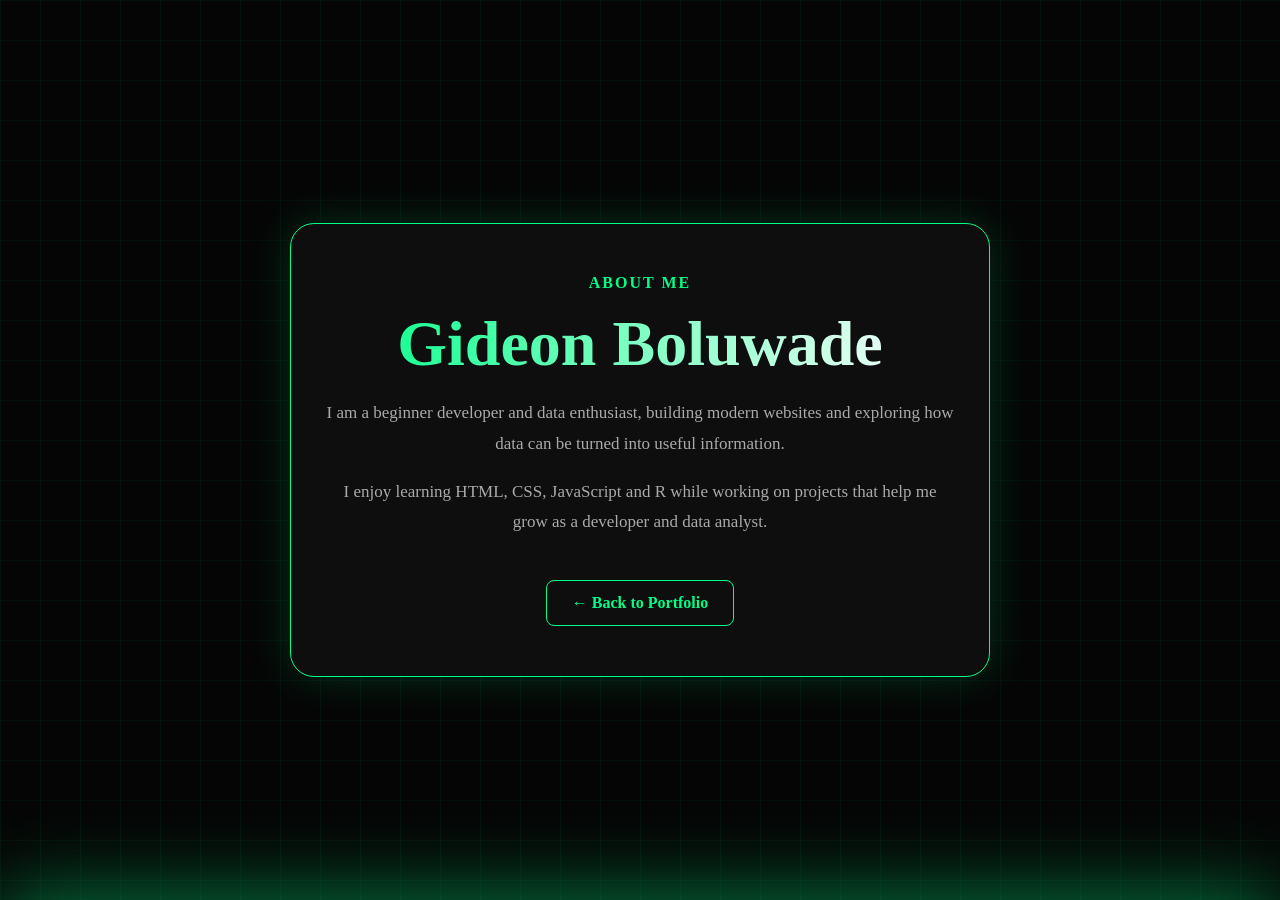
==== about.html @ 348d8556 "Add animated about page" ====
<!DOCTYPE html>
<html lang="en">
<head>
<meta charset="UTF-8">
<meta name="viewport" content="width=device-width, initial-scale=1.0">
<title>About Gideon | Portfolio</title>
<link rel="icon" type="image/png" href="images/logo.png">
<link rel="stylesheet" href="style.css">
<style>
body{min-height:100vh;display:grid;place-items:center;overflow-x:hidden;background:linear-gradient(rgba(0,255,136,.04) 1px,transparent 1px),linear-gradient(90deg,rgba(0,255,136,.04) 1px,transparent 1px),#050505;background-size:40px 40px}
.about-page{width:min(700px,90%);padding:50px 35px;text-align:center;background:rgba(15,15,15,.94);border:1px solid #00ff88;border-radius:24px;box-shadow:0 0 45px rgba(0,255,136,.18);animation:aboutEnter .8s ease both,aboutFloat 5s ease-in-out 1s infinite}
.about-badge{color:#00ff88;font-weight:bold;letter-spacing:2px}
.about-page h1{font-size:clamp(38px,8vw,64px);margin:15px 0;background:linear-gradient(90deg,#00ff88,#fff);-webkit-background-clip:text;-webkit-text-fill-color:transparent}
.about-page p{color:#aaa;line-height:1.8;font-size:17px}
.back-button{display:inline-block;margin-top:25px;padding:13px 25px;color:#00ff88;border:1px solid #00ff88;border-radius:8px;text-decoration:none;font-weight:bold;transition:.3s}
.back-button:hover{background:#00ff88;color:#000;transform:translateY(-4px);box-shadow:0 0 25px rgba(0,255,136,.4)}
@keyframes aboutEnter{from{opacity:0;transform:scale(.85) translateY(30px);filter:blur(8px)}to{opacity:1;transform:scale(1) translateY(0);filter:blur(0)}}
@keyframes aboutFloat{0%,100%{translate:0 0}50%{translate:0 -8px}}
</style>
</head>
<body>
<main class="about-page">
<div class="about-badge">ABOUT ME</div>
<h1>Gideon Boluwade</h1>
<p>I am a beginner developer and data enthusiast, building modern websites and exploring how data can be turned into useful information.</p>
<p>I enjoy learning HTML, CSS, JavaScript and R while working on projects that help me grow as a developer and data analyst.</p>
<a href="index.html" class="back-button page-link">← Back to Portfolio</a>
</main>
<script src="script.js"></script>
</body>
</html>
---- style.css ----
* { box-sizing: border-box; }
html { scroll-behavior: smooth; }
body { margin: 0; background: #050505; color: white; }
.page-button { display:inline-block; padding:14px 28px; background:#00ff88; color:#000; text-decoration:none; border-radius:8px; font-weight:bold; transition:all .3s ease; }
.page-button:hover { transform:translateY(-4px); box-shadow:0 10px 25px rgba(0,255,136,.3); }
.page-link { transition:all .3s ease; }
.page-link.page-exit { transform:scale(1.15) translateY(-5px); opacity:0; filter:blur(6px); box-shadow:0 0 35px rgba(0,255,136,.8); }
body::before { content:""; position:fixed; inset:0; background:linear-gradient(135deg,#00ff88,#050505); z-index:99999; transform:translateY(100%); transition:transform .45s cubic-bezier(.77,0,.18,1); pointer-events:none; box-shadow:0 0 80px rgba(0,255,136,.5); }
body.page-exit::before { transform:translateY(0); }
#form-message { min-height:24px; color:#00ff88; font-weight:bold; margin:0 auto 15px; }
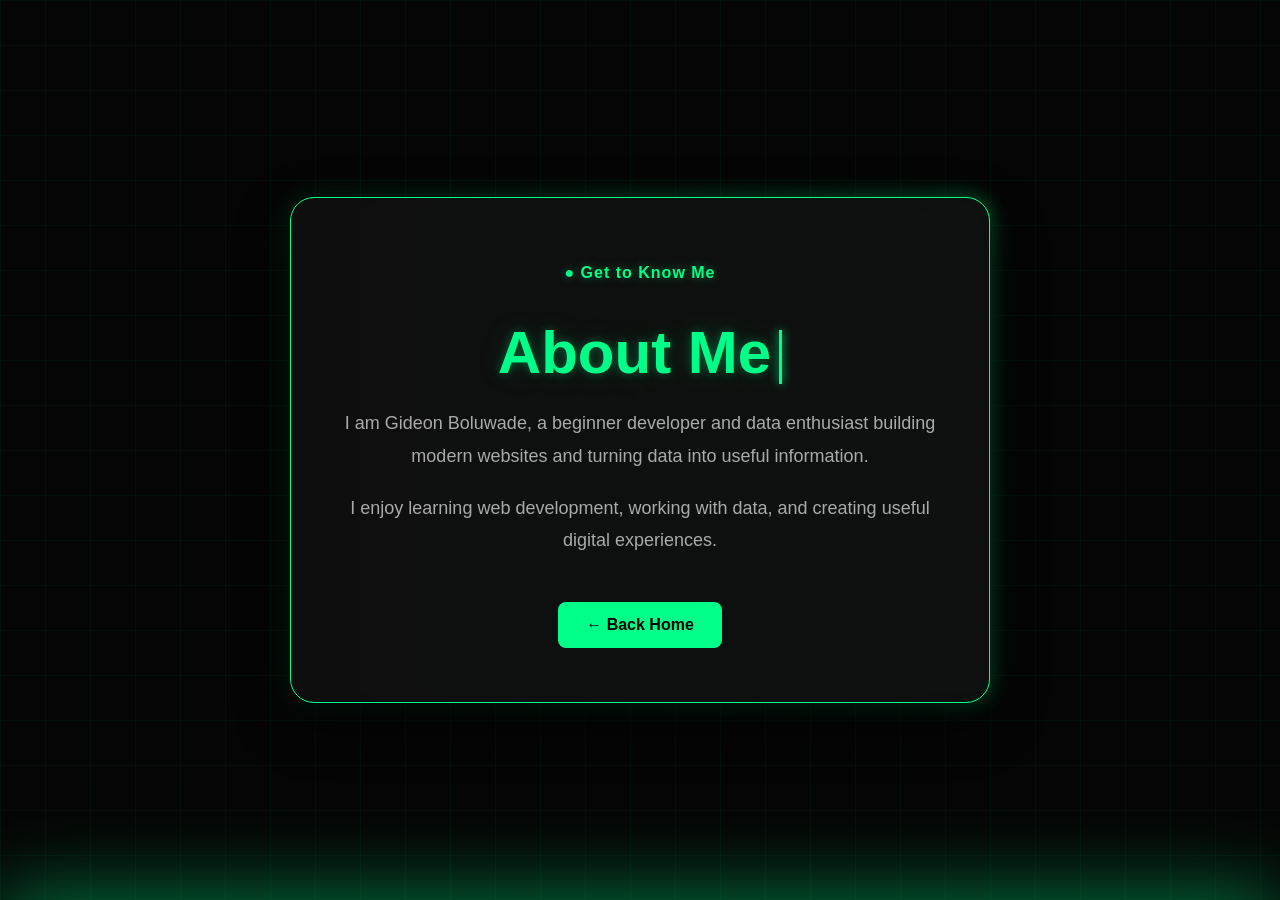
==== commit d6ea0d93: "Update about.html to latest portfolio version" ====
--- a/about.html
+++ b/about.html
@@ -3,28 +3,41 @@
 <head>
 <meta charset="UTF-8">
 <meta name="viewport" content="width=device-width, initial-scale=1.0">
-<title>About Gideon | Portfolio</title>
+<title>About Me | Gideon Boluwade</title>
 <link rel="icon" type="image/png" href="images/logo.png">
 <link rel="stylesheet" href="style.css">
 <style>
-body{min-height:100vh;display:grid;place-items:center;overflow-x:hidden;background:linear-gradient(rgba(0,255,136,.04) 1px,transparent 1px),linear-gradient(90deg,rgba(0,255,136,.04) 1px,transparent 1px),#050505;background-size:40px 40px}
-.about-page{width:min(700px,90%);padding:50px 35px;text-align:center;background:rgba(15,15,15,.94);border:1px solid #00ff88;border-radius:24px;box-shadow:0 0 45px rgba(0,255,136,.18);animation:aboutEnter .8s ease both,aboutFloat 5s ease-in-out 1s infinite}
-.about-badge{color:#00ff88;font-weight:bold;letter-spacing:2px}
-.about-page h1{font-size:clamp(38px,8vw,64px);margin:15px 0;background:linear-gradient(90deg,#00ff88,#fff);-webkit-background-clip:text;-webkit-text-fill-color:transparent}
-.about-page p{color:#aaa;line-height:1.8;font-size:17px}
-.back-button{display:inline-block;margin-top:25px;padding:13px 25px;color:#00ff88;border:1px solid #00ff88;border-radius:8px;text-decoration:none;font-weight:bold;transition:.3s}
-.back-button:hover{background:#00ff88;color:#000;transform:translateY(-4px);box-shadow:0 0 25px rgba(0,255,136,.4)}
-@keyframes aboutEnter{from{opacity:0;transform:scale(.85) translateY(30px);filter:blur(8px)}to{opacity:1;transform:scale(1) translateY(0);filter:blur(0)}}
-@keyframes aboutFloat{0%,100%{translate:0 0}50%{translate:0 -8px}}
+body{min-height:100vh;display:flex;justify-content:center;align-items:center;padding:30px;text-align:center;font-family:Arial,sans-serif;overflow:hidden;background:linear-gradient(rgba(0,255,136,.035) 1px,transparent 1px),linear-gradient(90deg,rgba(0,255,136,.035) 1px,transparent 1px),#050505;background-size:45px 45px;animation:gridMove 12s linear infinite}
+.about-page{position:relative;width:min(700px,100%);padding:50px 40px;background:rgba(15,15,15,.95);border:1px solid #00ff88;border-radius:24px;box-shadow:0 20px 50px rgba(0,0,0,.7),0 0 30px rgba(0,255,136,.15);animation:aboutEnter 1s cubic-bezier(.16,1,.3,1),aboutFloat 5s ease-in-out 1s infinite}
+.about-page::before{content:"";position:absolute;inset:-4px;border-radius:26px;background:linear-gradient(90deg,transparent,rgba(0,255,136,.4),transparent);background-size:200% 100%;opacity:.5;filter:blur(8px);z-index:-1;animation:borderSweep 4s linear infinite}
+.hero-badge{position:relative;display:inline-block;color:#00ff88;font-weight:bold;letter-spacing:1px;text-shadow:0 0 10px rgba(0,255,136,.4);animation:textReveal .8s ease forwards;opacity:0}
+.hero-badge::after{content:"";position:absolute;left:0;bottom:-6px;width:100%;height:2px;background:#00ff88;transform:scaleX(0);transition:transform .5s ease;box-shadow:0 0 10px rgba(0,255,136,.5)}
+.about-page:hover .hero-badge::after{transform:scaleX(1)}
+.about-page h1{font-size:clamp(40px,8vw,60px);margin:20px 0;color:#00ff88;text-shadow:0 0 10px rgba(0,255,136,.3),0 0 30px rgba(0,255,136,.15);animation:textReveal .8s ease .2s forwards;opacity:0}
+.about-page h1::after{content:"";display:inline-block;width:3px;height:.9em;margin-left:8px;background:#00ff88;vertical-align:middle;animation:cursorBlink .8s infinite;box-shadow:0 0 10px #00ff88}
+.about-page p:not(.hero-badge){color:#aaa;font-size:18px;line-height:1.8;max-width:600px;margin:20px auto;animation:textReveal .8s ease .4s forwards;opacity:0;transition:color .3s ease,text-shadow .3s ease}
+.about-page:hover p:not(.hero-badge){color:#ddd;text-shadow:0 0 10px rgba(0,255,136,.1)}
+.back-button{position:relative;display:inline-block;margin-top:25px;padding:14px 28px;background:#00ff88;color:#000;text-decoration:none;border-radius:8px;font-weight:bold;overflow:hidden;transition:transform .3s ease,background .3s ease,box-shadow .3s ease;animation:textReveal .8s ease .6s forwards;opacity:0}
+.back-button:hover{transform:translateY(-5px) scale(1.05);background:white;box-shadow:0 0 20px rgba(0,255,136,.5),0 0 40px rgba(0,255,136,.25)}
+.back-button:active{transform:scale(.95)}
+.back-button::before{content:"";position:absolute;top:0;left:-100%;width:60%;height:100%;background:rgba(255,255,255,.35);transform:skewX(-25deg);transition:left .6s ease}
+.back-button:hover::before{left:130%}
+@keyframes aboutEnter{from{opacity:0;transform:translateY(70px) scale(.92);filter:blur(8px)}to{opacity:1;transform:translateY(0) scale(1);filter:blur(0)}}
+@keyframes aboutFloat{0%,100%{transform:translateY(0)}50%{transform:translateY(-7px)}}
+@keyframes textReveal{from{opacity:0;transform:translateY(20px)}to{opacity:1;transform:translateY(0)}}
+@keyframes cursorBlink{0%,45%{opacity:1}46%,100%{opacity:0}}
+@keyframes borderSweep{from{background-position:200% 0}to{background-position:-200% 0}}
+@keyframes gridMove{from{background-position:0 0}to{background-position:45px 45px}}
+@media(max-width:600px){body{padding:20px}.about-page{padding:35px 22px}.about-page p:not(.hero-badge){font-size:16px}.back-button{width:100%;max-width:250px}}
 </style>
 </head>
 <body>
 <main class="about-page">
-<div class="about-badge">ABOUT ME</div>
-<h1>Gideon Boluwade</h1>
-<p>I am a beginner developer and data enthusiast, building modern websites and exploring how data can be turned into useful information.</p>
-<p>I enjoy learning HTML, CSS, JavaScript and R while working on projects that help me grow as a developer and data analyst.</p>
-<a href="index.html" class="back-button page-link">← Back to Portfolio</a>
+<p class="hero-badge">● Get to Know Me</p>
+<h1>About Me</h1>
+<p>I am Gideon Boluwade, a beginner developer and data enthusiast building modern websites and turning data into useful information.</p>
+<p>I enjoy learning web development, working with data, and creating useful digital experiences.</p>
+<a href="index.html" class="back-button page-link">← Back Home</a>
 </main>
 <script src="script.js"></script>
 </body>
